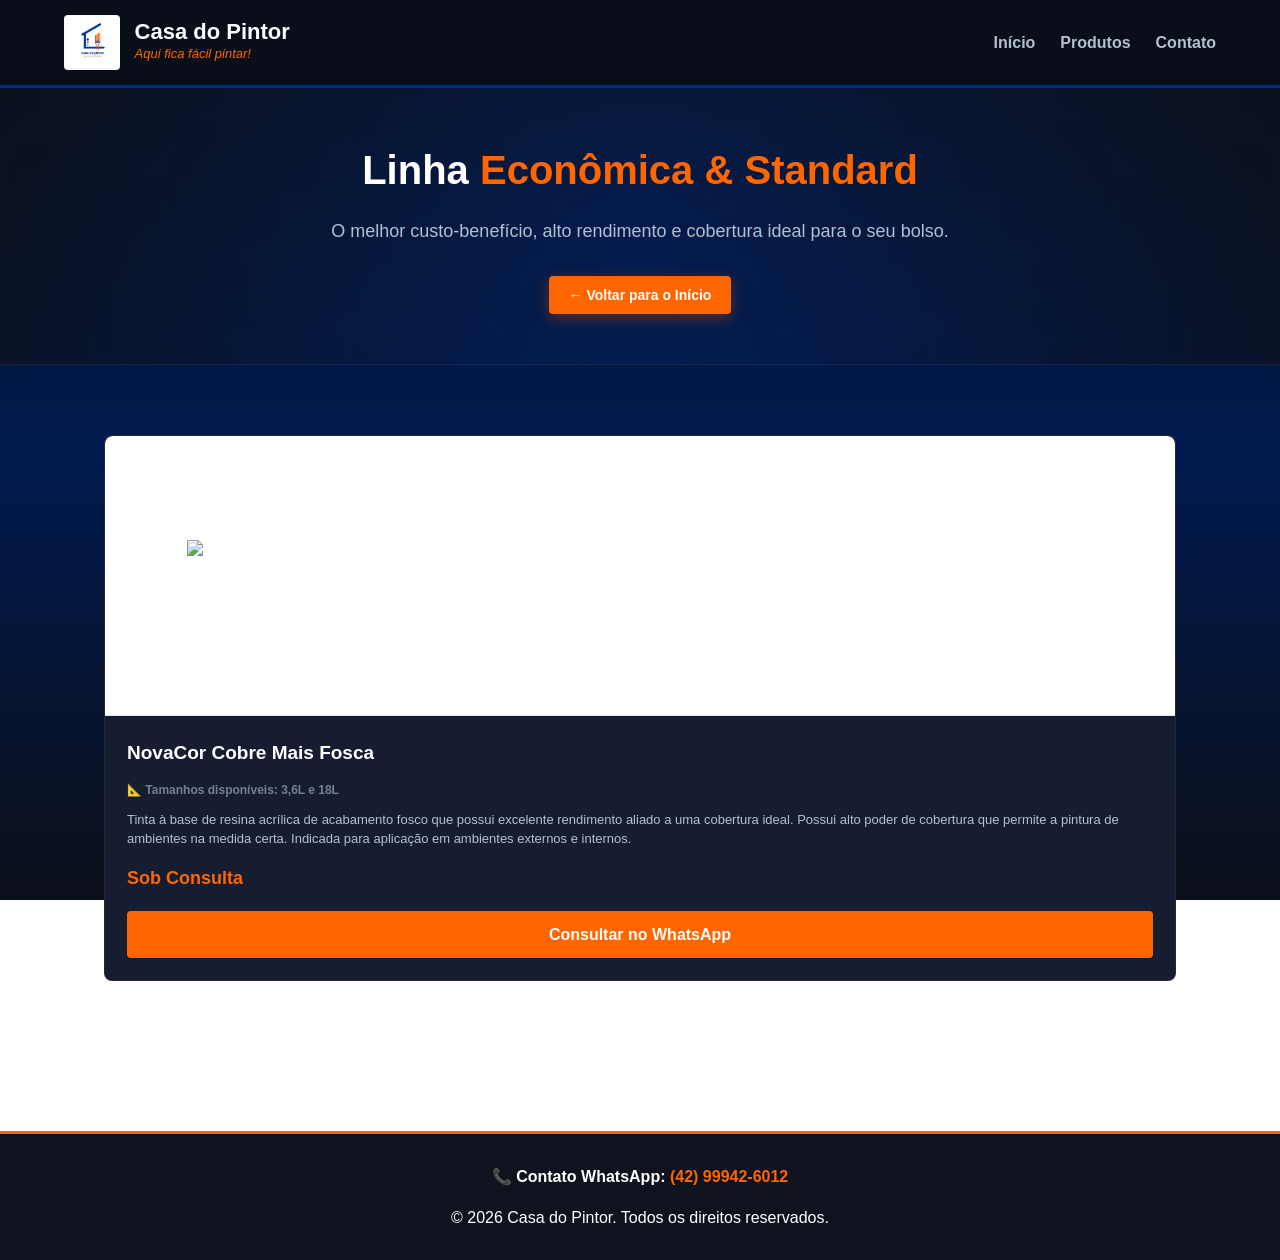
==== economica-standard.html @ 1a913914 "Add economica-standard.html for product display" ====
<!DOCTYPE html>
<html lang="pt-BR">
<head>
    <meta charset="UTF-8">
    <meta name="viewport" content="width=device-width, initial-scale=1.0">
    <title>Linha Econômica & Standard - Casa do Pintor</title>
    <link rel="stylesheet" href="style.css">
</head>
<body>

    <!-- Cabeçalho -->
    <header>
        <div class="logo-container">
            <img src="WhatsApp Image 2026-06-05 at 13.28.45.jpeg" alt="Casa do Pintor Logo" class="logo-img">
            <div class="logo-texto">
                <h1>Casa do Pintor</h1>
                <span>Aqui fica fácil pintar!</span>
            </div>
        </div>
        <nav>
            <ul>
                <li><a href="index.html">Início</a></li>
                <li><a href="index.html#produtos">Produtos</a></li>
                <li><a href="#contato">Contato</a></li>
            </ul>
        </nav>
    </header>

    <!-- Sub-banner da Categoria -->
    <section class="hero" style="padding: 50px 5%;">
        <h2>Linha <span>Econômica & Standard</span></h2>
        <p>O melhor custo-benefício, alto rendimento e cobertura ideal para o seu bolso.</p>
        <a href="index.html" class="btn-cta" style="padding: 8px 20px; font-size: 14px;">← Voltar para o Início</a>
    </section>

    <!-- Exibição dos Produtos da Categoria -->
    <main class="produtos-container">
        <div class="grid-produtos">
            
            <!-- PRODUTO 1: NovaCor Cobre Mais -->
            <div class="produto-card" style="display: flex; flex-direction: column; height: auto;">
                <div class="produto-imagem" style="background: #ffffff; padding: 20px; height: 280px; display: flex; align-items: center; justify-content: center; border-bottom: 1px solid #e2e8f0; border-radius: 8px 8px 0 0;">
                    <img src="novacor-cobre-mais.png" alt="Sherwin Williams NovaCor Cobre Mais Fosca" style="max-height: 100%; max-width: 100%; object-fit: contain;">
                </div>
                <div class="produto-info" style="display: flex; flex-direction: column; flex-grow: 1; justify-content: space-between;">
                    <div>
                        <h4>NovaCor Cobre Mais Fosca</h4>
                        <span style="display: block; font-size: 12px; font-weight: bold; color: #718096; margin-bottom: 10px;">📐 Tamanhos disponíveis: 3,6L e 18L</span>
                        <p style="font-size: 13px; line-height: 1.5; color: var(--cinza-texto); height: auto; margin-bottom: 15px; overflow: visible;">
                            Tinta à base de resina acrílica de acabamento fosco que possui excelente rendimento aliado a uma cobertura ideal. Possui alto poder de cobertura que permite a pintura de ambientes na medida certa. Indicada para aplicação em ambientes externos e internos.
                        </p>
                    </div>
                    <div>
                        <span class="produto-preco">Sob Consulta</span>
                        <a href="https://api.whatsapp.com/send?phone=5542999426012&text=Olá! Quero consultar o preço da NovaCor Cobre Mais Fosca." target="_blank" class="btn-detalhes" style="background-color: var(--laranja);">Consultar no WhatsApp</a>
                    </div>
                </div>
            </div>

            <!-- Você pode copiar e colar a estrutura de bloco acima para adicionar novos produtos dessa linha no futuro! -->

        </div>
    </main>

    <!-- Rodapé com Informações de Contato Visíveis -->
    <footer id="contato" style="padding: 30px 5%; text-align: center; color: #ffffff;">
        <div style="margin-bottom: 15px;">
            <p style="font-size: 16px; margin-bottom: 5px;"><strong>📞 Contato WhatsApp:</strong> <a href="https://api.whatsapp.com/send?phone=5542999426012" target="_blank" style="color: var(--laranja); text-decoration: none; font-weight: bold;">(42) 99942-6012</a></p>
        </div>
        <p>&copy; 2026 Casa do Pintor. Todos os direitos reservados.</p>
    </footer>

</body>
</html>
---- style.css ----
:root {
    --azul-escuro: #002D85;
    --azul-profundo: #001A4E;
    --laranja: #FF6600;
    --preto-absoluto: #0B0F19;
    --preto-card: #161D30;
    --cinza-texto: #B2C0D4;
    --branco: #FFFFFF;
}

* {
    margin: 0;
    padding: 0;
    box-sizing: border-box;
    font-family: 'Segoe UI', Tahoma, Geneva, Verdana, sans-serif;
}

body {
    background: linear-gradient(180deg, var(--preto-absoluto) 0%, var(--azul-profundo) 50%, var(--preto-absoluto) 100%);
    color: var(--branco);
    line-height: 1.6;
    background-attachment: fixed;
}

header {
    background-color: rgba(11, 15, 25, 0.95);
    border-bottom: 3px solid var(--azul-escuro);
    padding: 15px 5%;
    display: flex;
    justify-content: space-between;
    align-items: center;
    position: sticky;
    top: 0;
    z-index: 1000;
    backdrop-filter: blur(10px);
}

.logo-container {
    display: flex;
    align-items: center;
    gap: 15px;
}

.logo-img {
    height: 55px;
    width: auto;
    object-fit: contain;
    border-radius: 4px;
}

.logo-texto h1 {
    color: var(--branco);
    font-size: 22px;
    font-weight: 700;
    line-height: 1.1;
}

.logo-texto span {
    color: var(--laranja);
    font-size: 13px;
    display: block;
    font-style: italic;
    font-weight: 500;
}

nav ul {
    display: flex;
    list-style: none;
}

nav ul li {
    margin-left: 25px;
}

nav ul li a {
    text-decoration: none;
    color: var(--cinza-texto);
    font-weight: 600;
    transition: color 0.3s;
}

nav ul li a:hover {
    color: var(--laranja);
}

.hero {
    background: radial-gradient(circle at center, rgba(0,45,133,0.3) 0%, rgba(11,15,25,0.7) 100%);
    padding: 90px 5%;
    text-align: center;
    border-bottom: 1px solid rgba(255,255,255,0.05);
}

.hero h2 {
    font-size: 40px;
    margin-bottom: 15px;
    font-weight: 800;
}

.hero h2 span {
    color: var(--laranja);
}

.hero p {
    font-size: 18px;
    margin-bottom: 30px;
    color: var(--cinza-texto);
}

.btn-cta {
    background-color: var(--laranja);
    color: var(--branco);
    padding: 12px 35px;
    text-decoration: none;
    font-weight: bold;
    border-radius: 4px;
    transition: transform 0.2s, background 0.3s;
    display: inline-block;
    box-shadow: 0 4px 15px rgba(255, 102, 0, 0.3);
}

.btn-cta:hover {
    background-color: #e05900;
    transform: translateY(-2px);
}

.produtos-container {
    padding: 70px 5%;
    max-width: 1200px;
    margin: 0 auto;
}

.produtos-container h3 {
    text-align: center;
    font-size: 30px;
    color: var(--branco);
    margin-bottom: 45px;
}

.produtos-container h3::after {
    content: '';
    display: block;
    width: 50px;
    height: 3px;
    background-color: var(--laranja);
    margin: 12px auto 0;
}

.grid-produtos {
    display: grid;
    grid-template-columns: repeat(auto-fit, minmax(280px, 1fr));
    gap: 30px;
}

.produto-card {
    background-color: var(--preto-card);
    border: 1px solid rgba(255, 255, 255, 0.05);
    border-radius: 8px;
    overflow: hidden;
    transition: transform 0.3s, box-shadow 0.3s;
}

.produto-card:hover {
    transform: translateY(-5px);
    box-shadow: 0 10px 20px rgba(0, 0, 0, 0.5);
    border-color: rgba(0, 45, 133, 0.4);
}

.produto-imagem {
    background: linear-gradient(135deg, #1f293d 0%, #111724 100%);
    height: 180px;
    display: flex;
    align-items: center;
    justify-content: center;
    font-size: 44px;
    border-bottom: 2px solid var(--azul-escuro);
}

.produto-info {
    padding: 22px;
}

.produto-info h4 {
    font-size: 19px;
    color: var(--branco);
    margin-bottom: 12px;
}

.link-titulo-produto {
    color: var(--branco); 
    text-decoration: none; 
    transition: color 0.3s;
}

.link-titulo-produto:hover {
    color: var(--laranja);
}

.produto-info p {
    font-size: 14px;
    color: var(--cinza-texto);
    margin-bottom: 18px;
    height: auto;
}

.produto-preco {
    font-size: 18px;
    font-weight: 700;
    color: var(--laranja);
    display: block;
    margin-bottom: 18px;
}

.btn-detalhes {
    display: block;
    text-align: center;
    background-color: var(--azul-escuro);
    color: var(--branco);
    padding: 11px;
    text-decoration: none;
    border-radius: 4px;
    font-weight: 600;
    transition: background 0.3s;
}

.btn-detalhes:hover {
    background-color: #003cc2;
}

footer {
    background-color: rgba(11, 15, 25, 0.98);
    color: var(--cinza-texto);
    text-align: center;
    padding: 35px 5%;
    margin-top: 80px;
    border-top: 3px solid var(--laranja);
}

@media (max-width: 768px) {
    header {
        flex-direction: column;
        gap: 15px;
        text-align: center;
    }
    .logo-container {
        flex-direction: column;
        gap: 5px;
    }
    nav ul li {
        margin: 0 12px;
    }
    .hero h2 {
        font-size: 28px;
    }
}
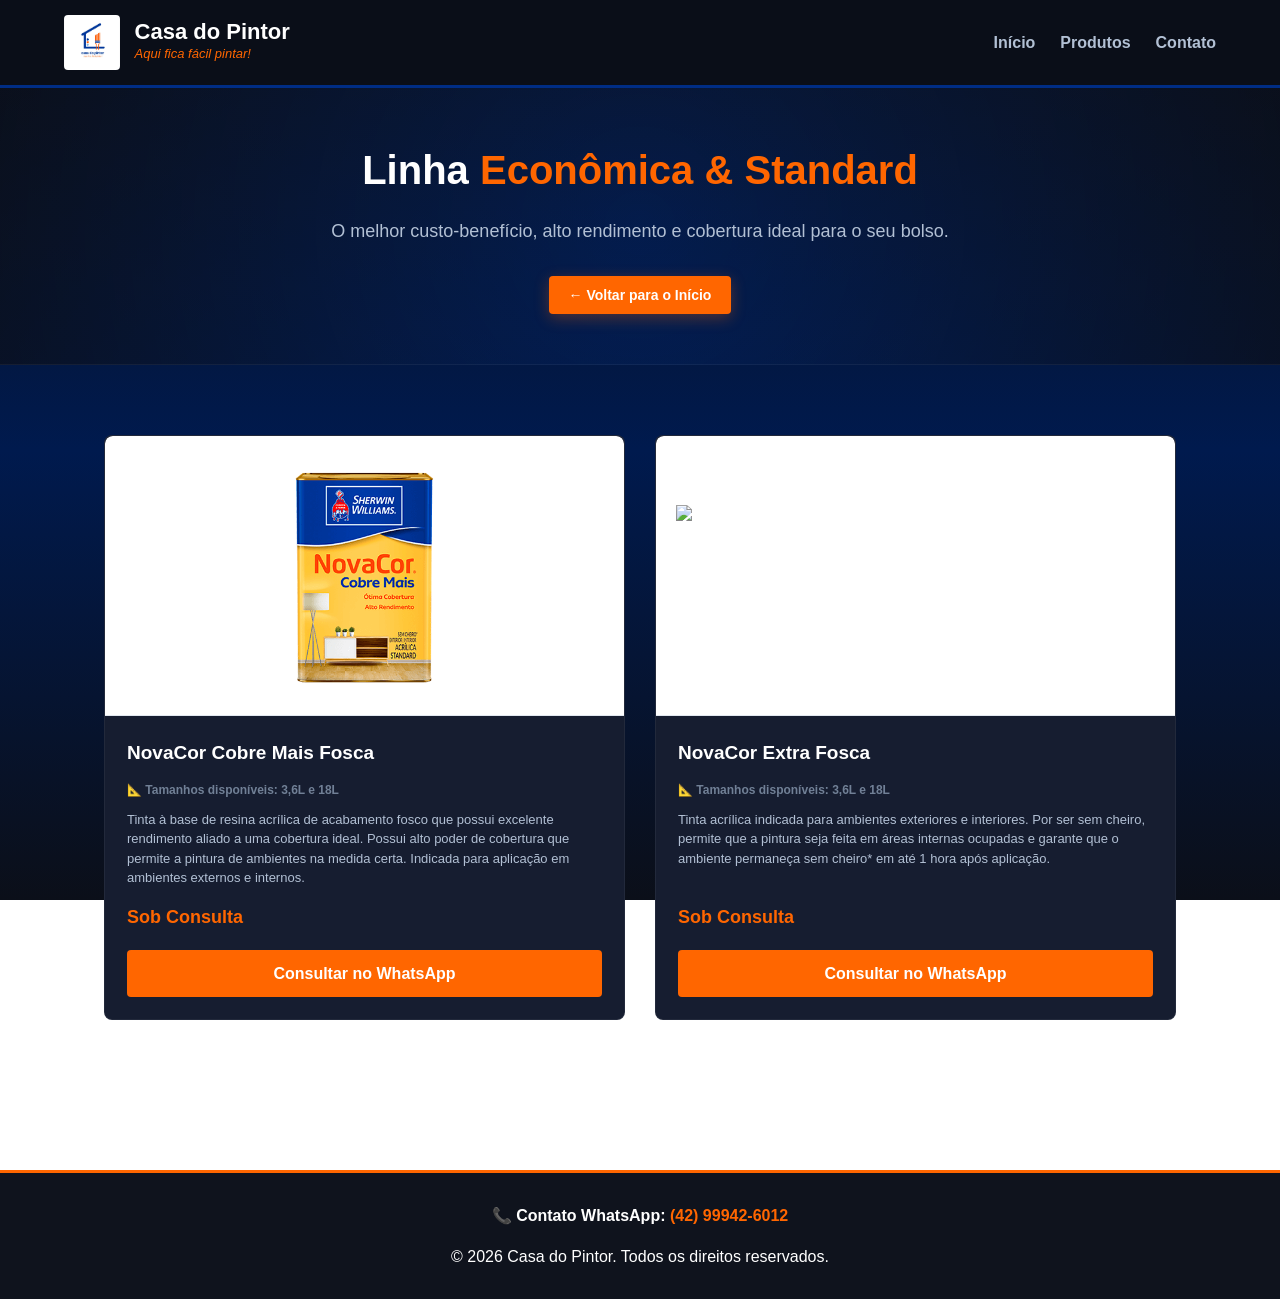
==== commit baab3533: "Add NovaCor Extra Fosco product card to HTML" ====
--- a/economica-standard.html
+++ b/economica-standard.html
@@ -57,7 +57,25 @@
                 </div>
             </div>
 
-            <!-- Você pode copiar e colar a estrutura de bloco acima para adicionar novos produtos dessa linha no futuro! -->
+            <!-- PRODUTO 2: NovaCor Extra Fosco -->
+            <div class="produto-card" style="display: flex; flex-direction: column; height: auto;">
+                <div class="produto-imagem" style="background: #ffffff; padding: 20px; height: 280px; display: flex; align-items: center; justify-content: center; border-bottom: 1px solid #e2e8f0; border-radius: 8px 8px 0 0;">
+                    <img src="novacor-extra-fosco.png" alt="Sherwin Williams NovaCor Extra Fosca" style="max-height: 100%; max-width: 100%; object-fit: contain;">
+                </div>
+                <div class="produto-info" style="display: flex; flex-direction: column; flex-grow: 1; justify-content: space-between;">
+                    <div>
+                        <h4>NovaCor Extra Fosca</h4>
+                        <span style="display: block; font-size: 12px; font-weight: bold; color: #718096; margin-bottom: 10px;">📐 Tamanhos disponíveis: 3,6L e 18L</span>
+                        <p style="font-size: 13px; line-height: 1.5; color: var(--cinza-texto); height: auto; margin-bottom: 15px; overflow: visible;">
+                            Tinta acrílica indicada para ambientes exteriores e interiores. Por ser sem cheiro, permite que a pintura seja feita em áreas internas ocupadas e garante que o ambiente permaneça sem cheiro* em até 1 hora após aplicação.
+                        </p>
+                    </div>
+                    <div>
+                        <span class="produto-preco">Sob Consulta</span>
+                        <a href="https://api.whatsapp.com/send?phone=5542999426012&text=Olá! Quero consultar o preço da NovaCor Extra Fosca." target="_blank" class="btn-detalhes" style="background-color: var(--laranja);">Consultar no WhatsApp</a>
+                    </div>
+                </div>
+            </div>
 
         </div>
     </main>
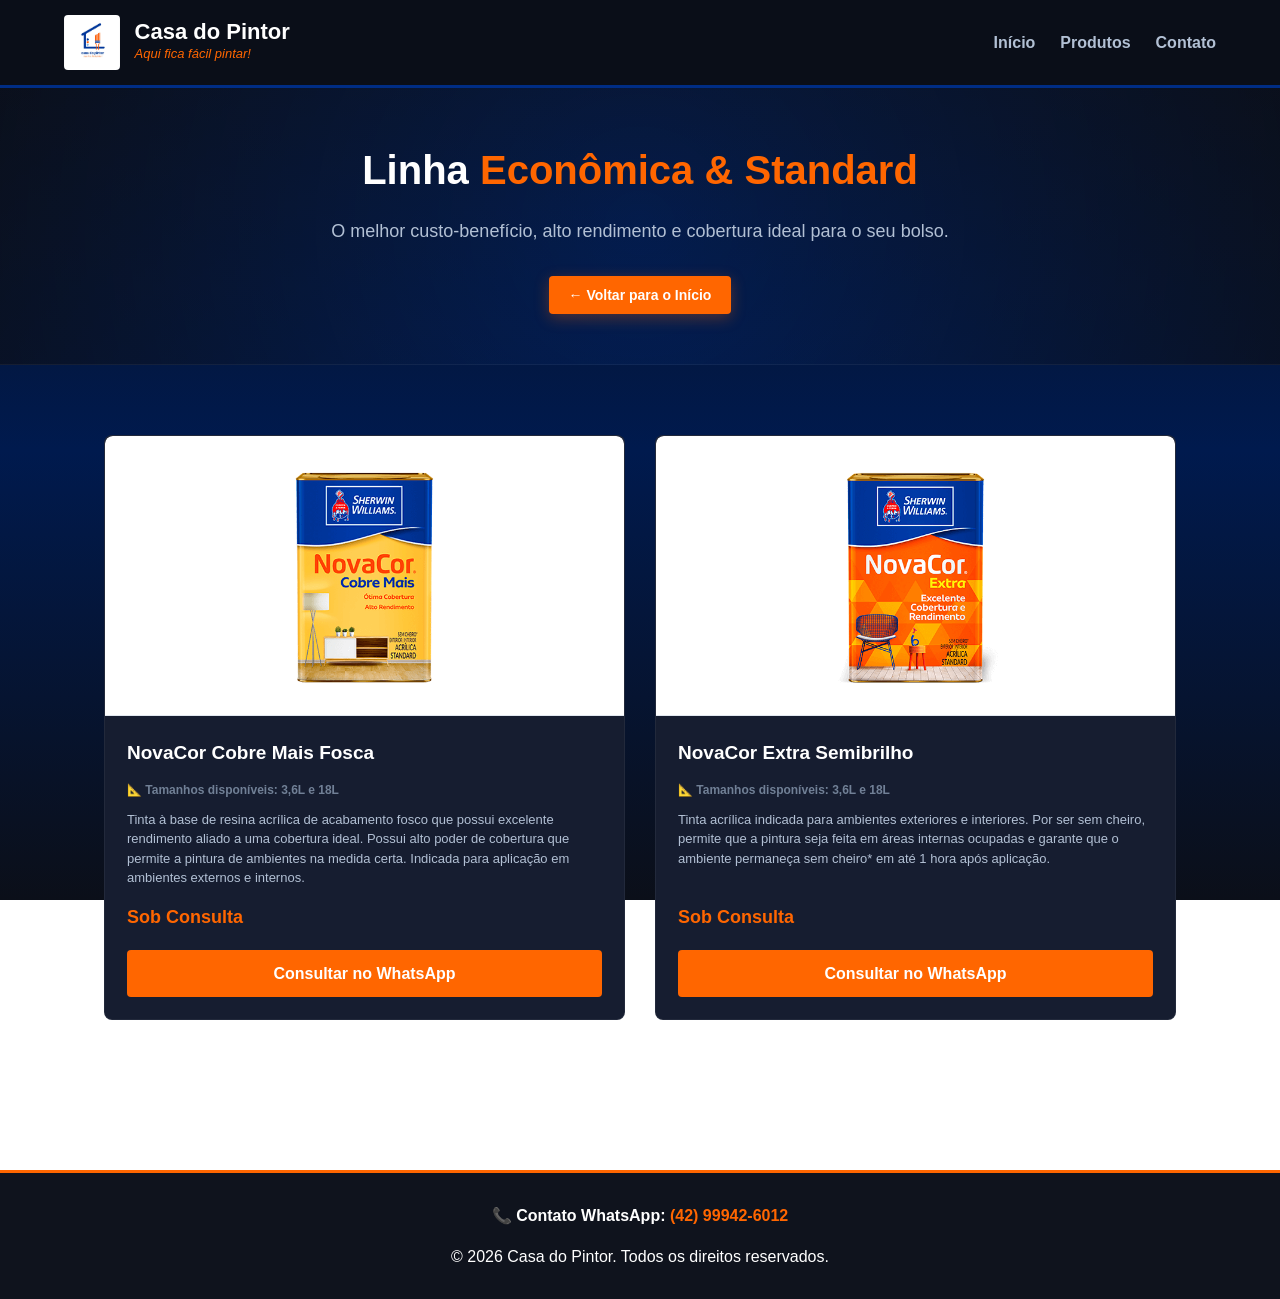
==== commit 7c82bf0a: "Update product details from Fosco to Semibrilho" ====
--- a/economica-standard.html
+++ b/economica-standard.html
@@ -57,14 +57,14 @@
                 </div>
             </div>
 
-            <!-- PRODUTO 2: NovaCor Extra Fosco -->
+            <!-- PRODUTO 2: NovaCor Extra Semibrilho -->
             <div class="produto-card" style="display: flex; flex-direction: column; height: auto;">
                 <div class="produto-imagem" style="background: #ffffff; padding: 20px; height: 280px; display: flex; align-items: center; justify-content: center; border-bottom: 1px solid #e2e8f0; border-radius: 8px 8px 0 0;">
-                    <img src="novacor-extra-fosco.png" alt="Sherwin Williams NovaCor Extra Fosca" style="max-height: 100%; max-width: 100%; object-fit: contain;">
+                    <img src="novacor-extra-fosco.png" alt="Sherwin Williams NovaCor Extra Semibrilho" style="max-height: 100%; max-width: 100%; object-fit: contain;">
                 </div>
                 <div class="produto-info" style="display: flex; flex-direction: column; flex-grow: 1; justify-content: space-between;">
                     <div>
-                        <h4>NovaCor Extra Fosca</h4>
+                        <h4>NovaCor Extra Semibrilho</h4>
                         <span style="display: block; font-size: 12px; font-weight: bold; color: #718096; margin-bottom: 10px;">📐 Tamanhos disponíveis: 3,6L e 18L</span>
                         <p style="font-size: 13px; line-height: 1.5; color: var(--cinza-texto); height: auto; margin-bottom: 15px; overflow: visible;">
                             Tinta acrílica indicada para ambientes exteriores e interiores. Por ser sem cheiro, permite que a pintura seja feita em áreas internas ocupadas e garante que o ambiente permaneça sem cheiro* em até 1 hora após aplicação.
@@ -72,7 +72,7 @@
                     </div>
                     <div>
                         <span class="produto-preco">Sob Consulta</span>
-                        <a href="https://api.whatsapp.com/send?phone=5542999426012&text=Olá! Quero consultar o preço da NovaCor Extra Fosca." target="_blank" class="btn-detalhes" style="background-color: var(--laranja);">Consultar no WhatsApp</a>
+                        <a href="https://api.whatsapp.com/send?phone=5542999426012&text=Olá! Quero consultar o preço da NovaCor Extra Semibrilho." target="_blank" class="btn-detalhes" style="background-color: var(--laranja);">Consultar no WhatsApp</a>
                     </div>
                 </div>
             </div>
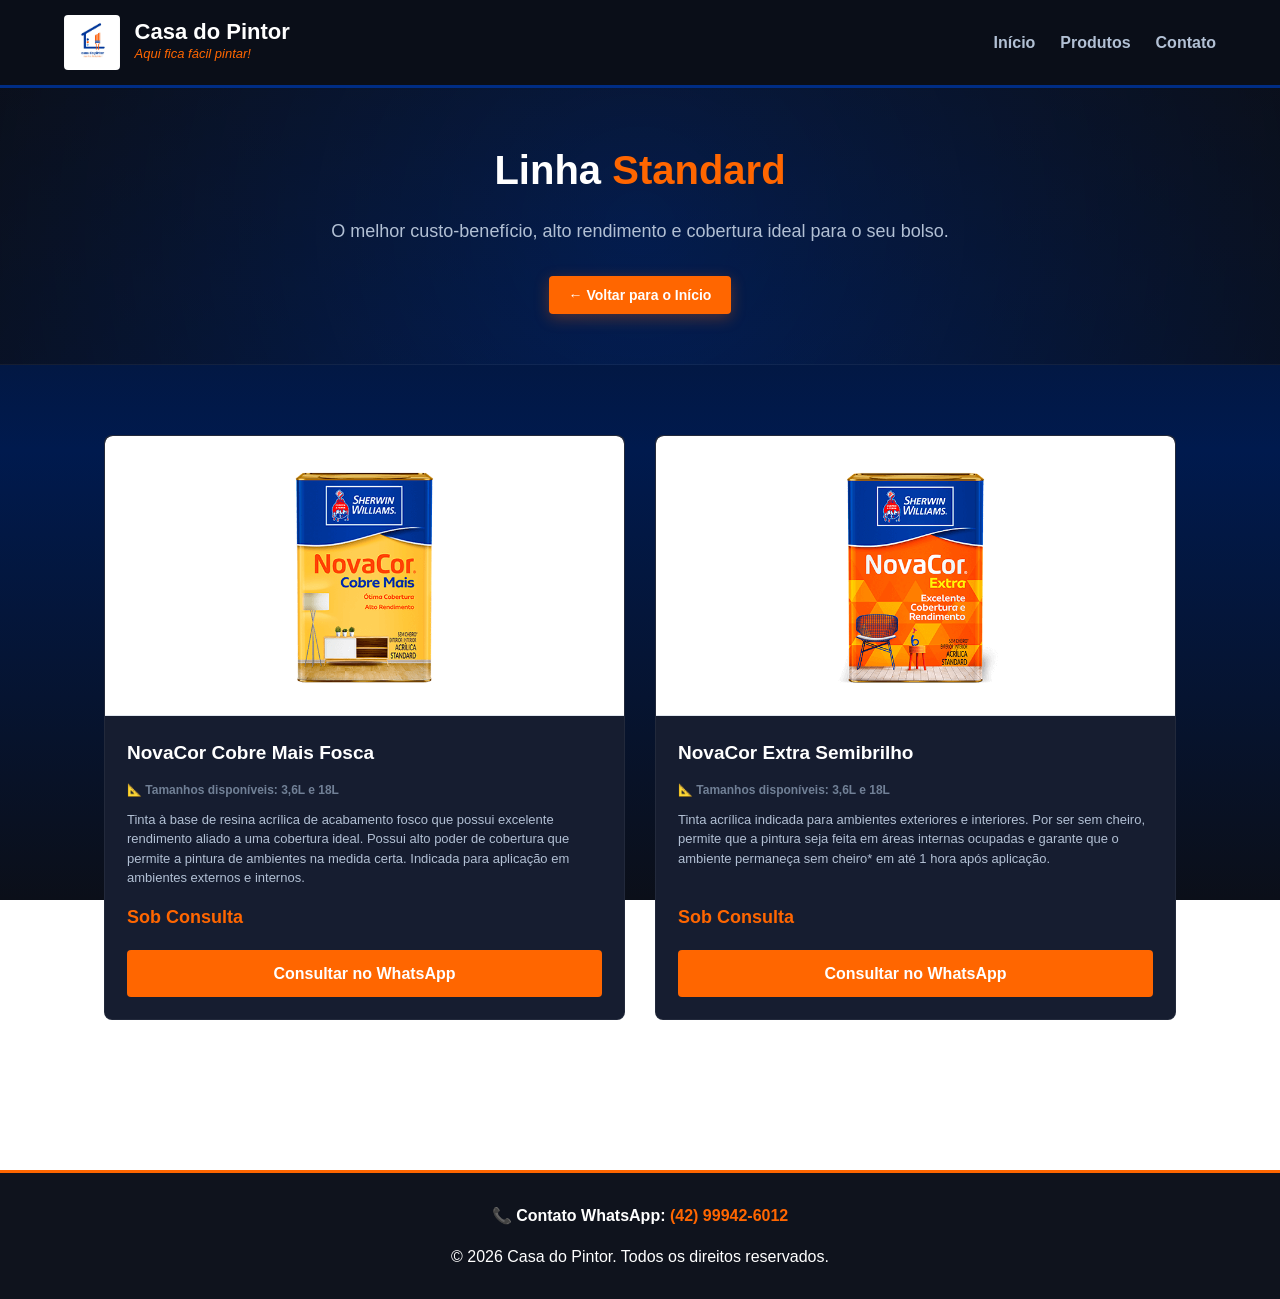
==== commit 19440fc8: "Update title and header for Standard line" ====
--- a/economica-standard.html
+++ b/economica-standard.html
@@ -3,7 +3,7 @@
 <head>
     <meta charset="UTF-8">
     <meta name="viewport" content="width=device-width, initial-scale=1.0">
-    <title>Linha Econômica & Standard - Casa do Pintor</title>
+    <title>Linha Standard - Casa do Pintor</title>
     <link rel="stylesheet" href="style.css">
 </head>
 <body>
@@ -28,7 +28,7 @@
 
     <!-- Sub-banner da Categoria -->
     <section class="hero" style="padding: 50px 5%;">
-        <h2>Linha <span>Econômica & Standard</span></h2>
+        <h2>Linha <span>Standard</span></h2>
         <p>O melhor custo-benefício, alto rendimento e cobertura ideal para o seu bolso.</p>
         <a href="index.html" class="btn-cta" style="padding: 8px 20px; font-size: 14px;">← Voltar para o Início</a>
     </section>
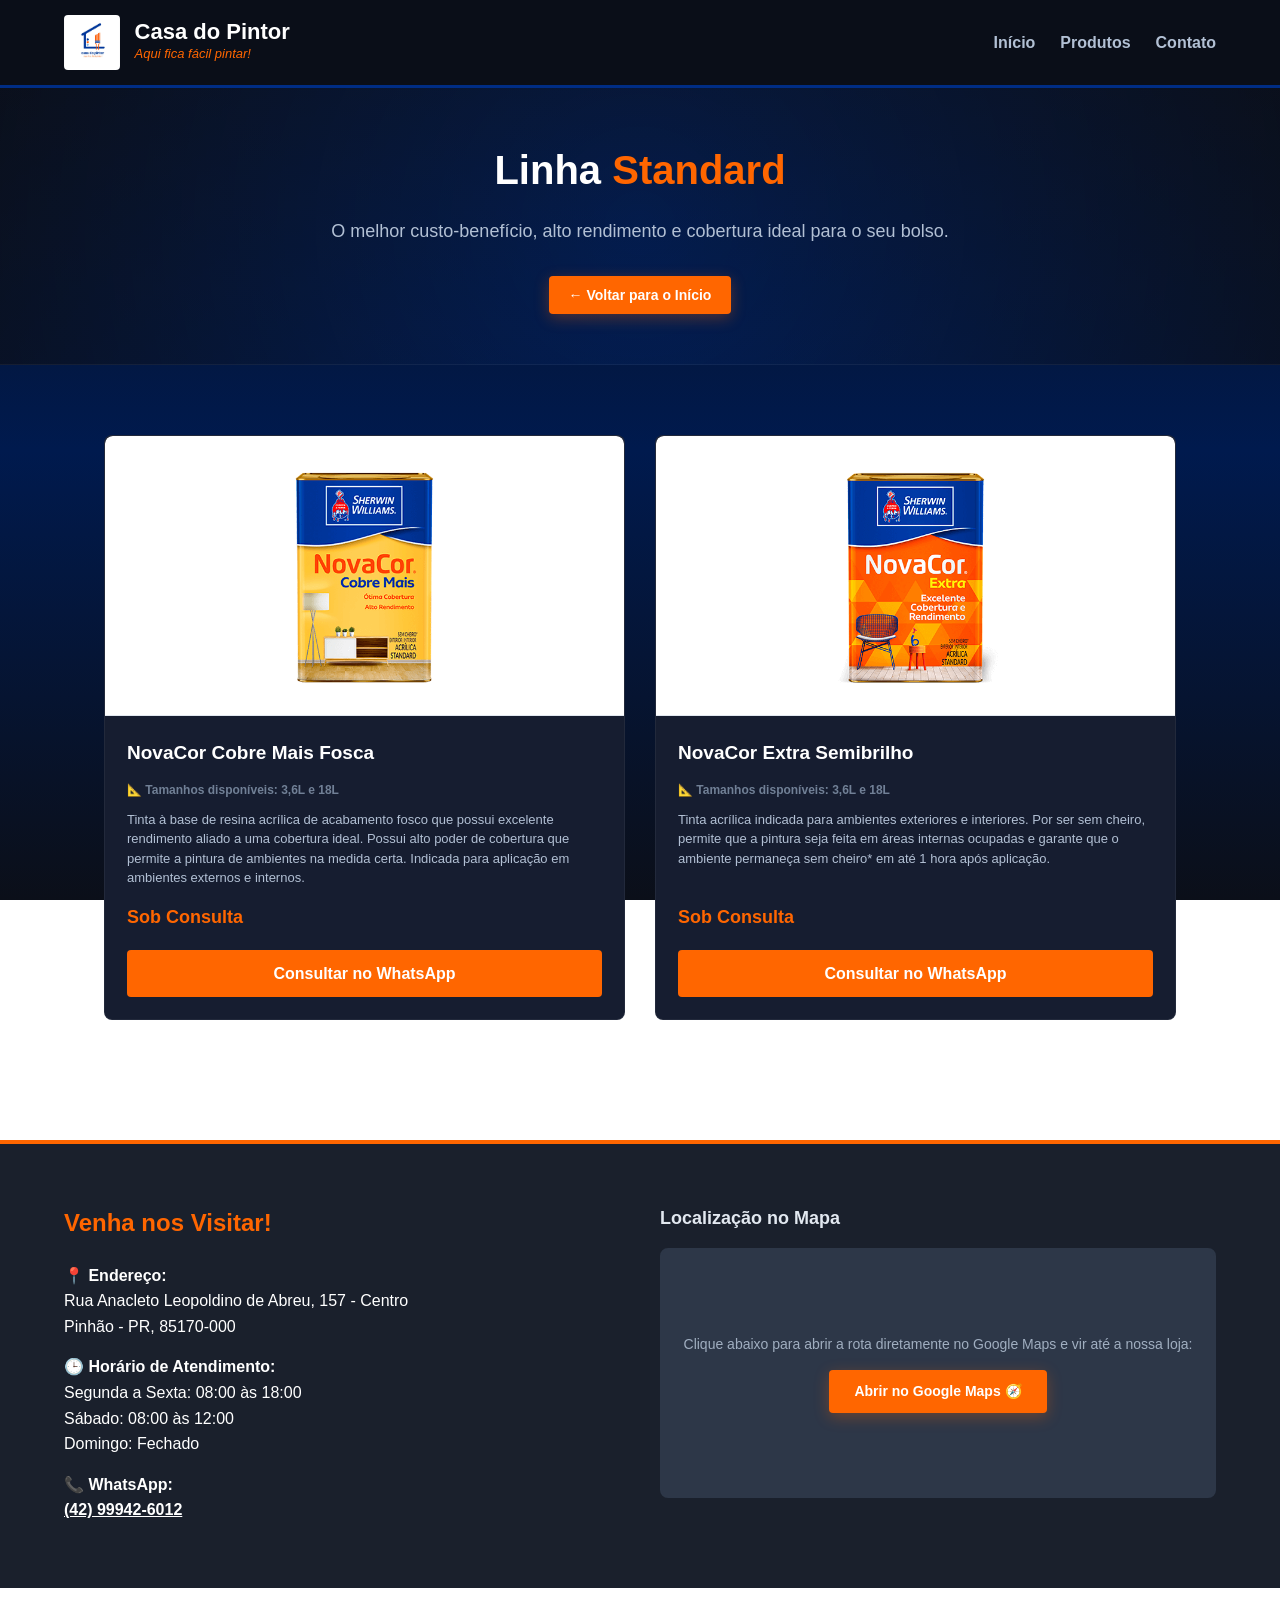
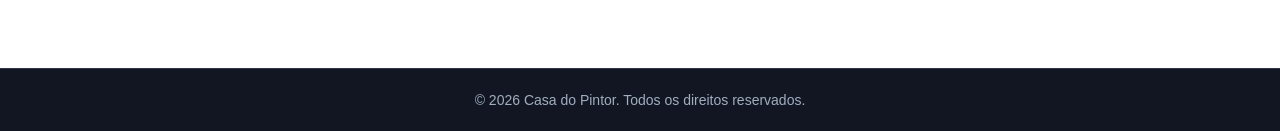
==== commit 6f22e28e: "Update economica-standard.html" ====
--- a/economica-standard.html
+++ b/economica-standard.html
@@ -8,7 +8,6 @@
 </head>
 <body>
 
-    <!-- Cabeçalho -->
     <header>
         <div class="logo-container">
             <img src="WhatsApp Image 2026-06-05 at 13.28.45.jpeg" alt="Casa do Pintor Logo" class="logo-img">
@@ -26,18 +25,15 @@
         </nav>
     </header>
 
-    <!-- Sub-banner da Categoria -->
     <section class="hero" style="padding: 50px 5%;">
         <h2>Linha <span>Standard</span></h2>
         <p>O melhor custo-benefício, alto rendimento e cobertura ideal para o seu bolso.</p>
         <a href="index.html" class="btn-cta" style="padding: 8px 20px; font-size: 14px;">← Voltar para o Início</a>
     </section>
 
-    <!-- Exibição dos Produtos da Categoria -->
     <main class="produtos-container">
         <div class="grid-produtos">
             
-            <!-- PRODUTO 1: NovaCor Cobre Mais -->
             <div class="produto-card" style="display: flex; flex-direction: column; height: auto;">
                 <div class="produto-imagem" style="background: #ffffff; padding: 20px; height: 280px; display: flex; align-items: center; justify-content: center; border-bottom: 1px solid #e2e8f0; border-radius: 8px 8px 0 0;">
                     <img src="novacor-cobre-mais.png" alt="Sherwin Williams NovaCor Cobre Mais Fosca" style="max-height: 100%; max-width: 100%; object-fit: contain;">
@@ -57,7 +53,6 @@
                 </div>
             </div>
 
-            <!-- PRODUTO 2: NovaCor Extra Semibrilho -->
             <div class="produto-card" style="display: flex; flex-direction: column; height: auto;">
                 <div class="produto-imagem" style="background: #ffffff; padding: 20px; height: 280px; display: flex; align-items: center; justify-content: center; border-bottom: 1px solid #e2e8f0; border-radius: 8px 8px 0 0;">
                     <img src="novacor-extra-fosco.png" alt="Sherwin Williams NovaCor Extra Semibrilho" style="max-height: 100%; max-width: 100%; object-fit: contain;">
@@ -80,12 +75,46 @@
         </div>
     </main>
 
-    <!-- Rodapé com Informações de Contato Visíveis -->
-    <footer id="contato" style="padding: 30px 5%; text-align: center; color: #ffffff;">
-        <div style="margin-bottom: 15px;">
-            <p style="font-size: 16px; margin-bottom: 5px;"><strong>📞 Contato WhatsApp:</strong> <a href="https://api.whatsapp.com/send?phone=5542999426012" target="_blank" style="color: var(--laranja); text-decoration: none; font-weight: bold;">(42) 99942-6012</a></p>
+    <section id="contato" style="padding: 60px 5%; background-color: #1a202c; color: #ffffff; border-top: 4px solid var(--laranja); margin-top: 50px;">
+        <div style="max-width: 1200px; margin: 0 auto; display: flex; flex-wrap: wrap; gap: 40px; justify-content: space-between; align-items: flex-start;">
+            
+            <div style="flex: 1; min-width: 300px;">
+                <h3 style="font-size: 24px; color: var(--laranja); margin-bottom: 20px;">Venha nos Visitar!</h3>
+                
+                <p style="font-size: 16px; line-height: 1.6; margin-bottom: 15px;">
+                    <strong>📍 Endereço:</strong><br>
+                    Rua Anacleto Leopoldino de Abreu, 157 - Centro<br>
+                    Pinhão - PR, 85170-000
+                </p>
+
+                <p style="font-size: 16px; line-height: 1.6; margin-bottom: 15px;">
+                    <strong>🕒 Horário de Atendimento:</strong><br>
+                    Segunda a Sexta: 08:00 às 18:00<br>
+                    Sábado: 08:00 às 12:00<br>
+                    Domingo: Fechado
+                </p>
+
+                <p style="font-size: 16px; line-height: 1.6; margin-bottom: 5px;">
+                    <strong>📞 WhatsApp:</strong><br>
+                    <a href="https://api.whatsapp.com/send?phone=5542999426012" target="_blank" style="color: #ffffff; text-decoration: underline; font-weight: bold;">(42) 99942-6012</a>
+                </p>
+            </div>
+
+            <div style="flex: 1; min-width: 300px; width: 100%;">
+                <h4 style="font-size: 18px; margin-bottom: 15px; color: #e2e8f0;">Localização no Mapa</h4>
+                <div style="width: 100%; height: 250px; border-radius: 8px; overflow: hidden; border: 2px solid #2d3748; background: #2d3748; display: flex; align-items: center; justify-content: center; text-align: center; padding: 20px;">
+                    <div>
+                        <p style="margin-bottom: 15px; font-size: 14px; color: #a0aec0;">Clique abaixo para abrir a rota diretamente no Google Maps e vir até a nossa loja:</p>
+                        <a href="https://maps.google.com/?q=Casa+do+Pintor+Pinhão+PR" target="_blank" class="btn-cta" style="padding: 10px 25px; font-size: 14px; text-decoration: none; display: inline-block;">Abrir no Google Maps 🧭</a>
+                    </div>
+                </div>
+            </div>
+
         </div>
-        <p>&copy; 2026 Casa do Pintor. Todos os direitos reservados.</p>
+    </section>
+
+    <footer style="padding: 20px 5%; text-align: center; color: #a0aec0; background-color: #111622; font-size: 14px; border-top: 1px solid #2d3748;">
+        <p>© 2026 Casa do Pintor. Todos os direitos reservados.</p>
     </footer>
 
 </body>
